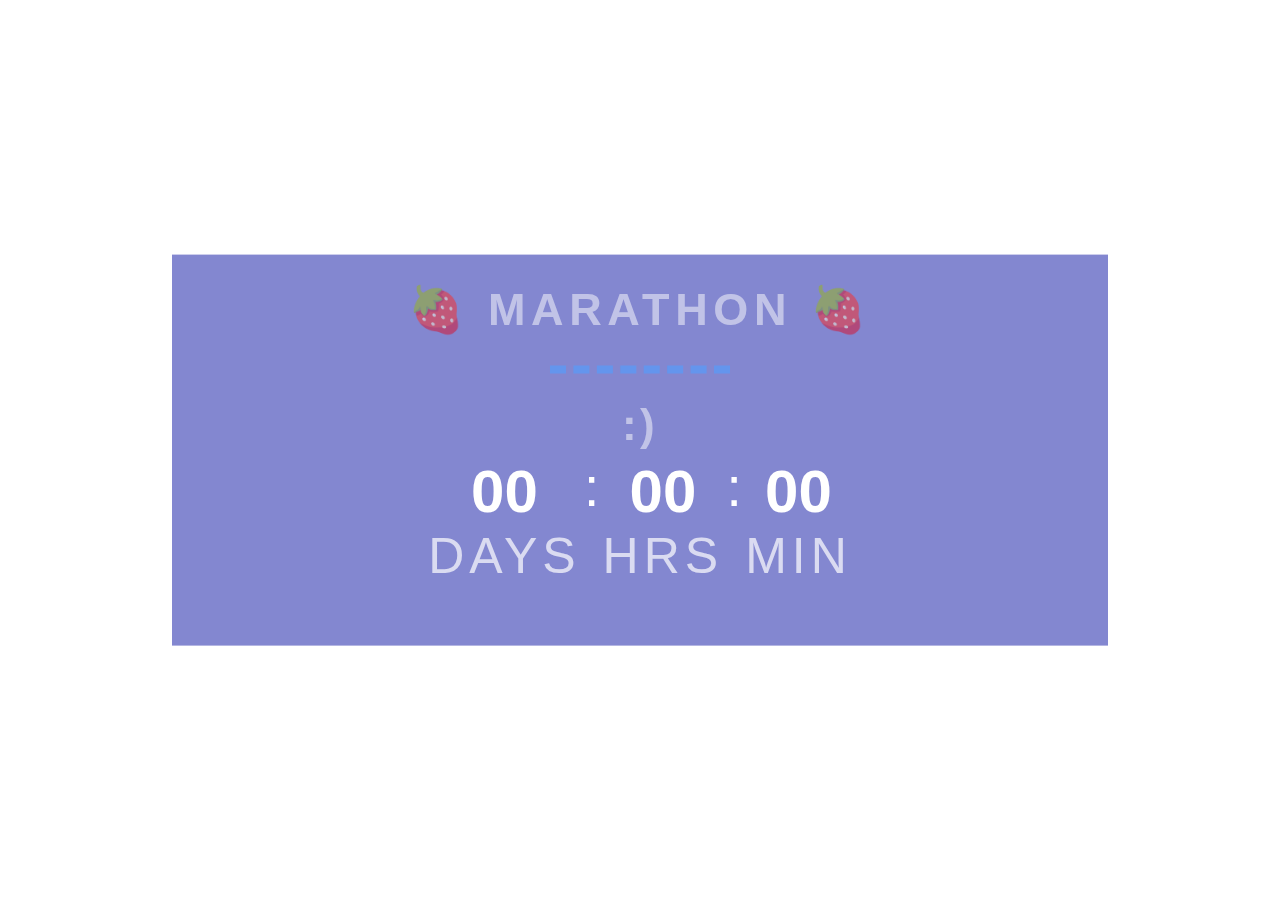
==== 1-timer-bare/index.html @ 1df601b2 "Putting up current basic code. The images don’t work and the jquery files given to me repeat in each" ====
<!doctype html>
<html lang="en">
<head>
  <meta charset="UTF-8">
  <title>Zoomers.xyz Work Marathons</title>

  <link rel="shortcut icon" href="img/favicon.png">
  <link type="text/css" href="css/jquerysctipttop.css" rel="stylesheet">
  <link type="text/css" href="css/jquery.countdown-v=1.0.0.0.css" rel="stylesheet">
</head>

<body>		  
  <script type="text/javascript">
  	var curr = new Date();
	var day = curr.getDate();
	var month = curr.getMonth() + 1;
  </script>
  <script type="text/javascript" src="js/jquery-1.11.1.min.js"></script>
  <script type="text/javascript" src="js/jquery.countdown.min.js"></script>
  
<script type="text/javascript">
function refreshAt(hours, minutes) {
    const now = new Date();
    const then = new Date();
    const dayUTC = new Date();

    if ( now.getUTCHours() > hours ||
       ( now.getUTCHours() == hours && now.getUTCMinutes() > minutes ) ) {
		then.setUTCDate( now.getUTCDate() + 1 );
    }

    then.setUTCHours(hours);
    then.setUTCMinutes(minutes);

    const timeout = (then.getTime() - now.getTime());
    setTimeout(function() { window.location.reload(true); }, timeout);
}
  </script>

<div id="content" class="center">
	<h1>🍓 Marathon 🍓</h1>	  
	  <div class="bottom-one"></div>	    

  <div class="timers primary-timers">
    <h3>:)</h3>
    <ul style="margin-top: 2.5px" id="zoomers-deux" class="timers">

	    <li>
		    <span class="days">00</span>
		    <p class="days_text">Days</p>
	    </li>
	
	    <li class="seperator">
		    :
	    </li>
	
	    <li>
		    <span class="hours">00</span>
		    <p class="hours_text">Hrs</p>
	    </li>
	
	    <li class="seperator">
		    :
	    </li>
	
	    <li>
		    <span class="minutes">00</span>
		    <p class="minutes_text">Min</p>
	    </li>
    </ul>

    <script type="text/javascript">
    $('#zoomers-deux').countdown( {
	    date: month + '/' + day + '/2020 17:00:00',
	    offset: -4,
	    day: 'Day',
	    days: 'Days'
	    } );
    </script>		
  </div>   
</div>
  <script type="text/javascript" src="js/jquery.backstretch.min.js"></script>

	<script type="text/javascript">
		  $.backstretch([
      "img/social-network/1.jpg"
    , "img/social-network/2.jpg"
    , "img/social-network/3.png"
	, "img/social-network/4.jpg"
	, "img/social-network/5.jpg"
	, "img/social-network/6.jpg"
	, "img/social-network/7.png"
	, "img/social-network/8.jpg"
	, "img/social-network/9.jpg"
	, "img/social-network/10.jpg"
	, "img/social-network/11.jpg"
	, "img/social-network/12.jpg"
	
  ], {duration: 20000, fade: 4000});
	</script>
	
	<script type="text/javascript">
		refreshAt( 9, 0 );
	</script>
</body>
</html>
---- 1-timer-bare/css/jquerysctipttop.css ----
#jquery-script-menu{position:absolute;height:90px;width:100%;top:0;left:0;border-top:5px solid #316594;background:#fff;-moz-box-shadow:0 2px 3px 0 rgba(0,0,0,.16);-webkit-box-shadow:0 2px 3px 0 rgba(0,0,0,.16);box-shadow:0 2px 3px 0 rgba(0,0,0,.16);z-index:999999;padding:10px 0;-webkit-box-sizing:content-box;-moz-box-sizing:content-box;box-sizing:content-box}.jquery-script-center{max-width:960px;margin:0 auto}.jquery-script-center ul{width:212px;float:left;line-height:45px;margin:0;padding:0;list-style:none}.jquery-script-center a{text-decoration:none}.jquery-script-ads{max-width:728px;height:90px;float:right}.jquery-script-clear{clear:both;height:0}#carbonads{display:block;overflow:hidden;max-width:728px;position:relative;font-size:22px;box-sizing:content-box}#carbonads>span{display:block}#carbonads a{color:#4078c0;text-decoration:none}#carbonads a:hover{color:#3664a3}.carbon-wrap{display:flex;align-items:center}.carbon-img{display:block;margin:0;line-height:1}.carbon-img img{display:block;height:90px;width:auto}.carbon-text{display:block;padding:0 1em;line-height:1.35;text-align:left}.carbon-poweredby{display:block;position:absolute;bottom:0;right:0;padding:6px 10px;text-align:center;text-transform:uppercase;letter-spacing:.5px;font-weight:600;font-size:8px;border-top-left-radius:4px;line-height:1;color:#aaa!important}@media only screen and (min-width:320px) and (max-width:759px){.carbon-text{font-size:14px}}@media only screen and (max-width:1023px){.jquery-script-ads{display:none}}
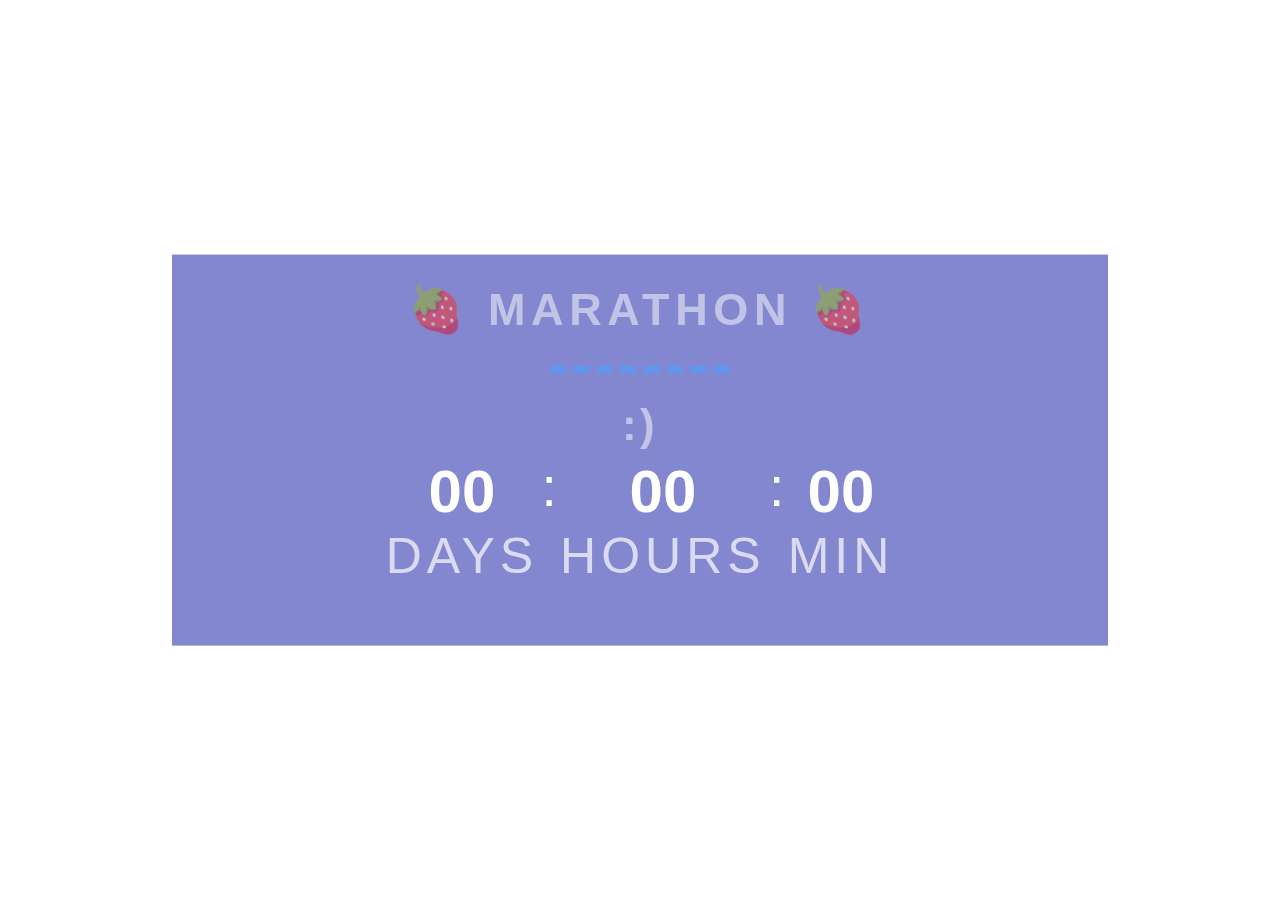
==== commit 45979265: "Using one set of the common files. Properly linking to external font and images. Moved almost all JS" ====
--- a/1-timer-bare/index.html
+++ b/1-timer-bare/index.html
@@ -3,40 +3,21 @@
 <head>
   <meta charset="UTF-8">
   <title>Zoomers.xyz Work Marathons</title>
-
-  <link rel="shortcut icon" href="img/favicon.png">
-  <link type="text/css" href="css/jquerysctipttop.css" rel="stylesheet">
-  <link type="text/css" href="css/jquery.countdown-v=1.0.0.0.css" rel="stylesheet">
+  <link rel="shortcut icon" href="../img/favicon.png">
+  
+  <link type="text/css" href="../assets/css/jquerysctipttop.css" rel="stylesheet">
+  
+  <link type="text/css" href="../assets/css/base.css" rel="stylesheet">
+  <link type="text/css" href="css/base.css" rel="stylesheet">
 </head>
 
-<body>		  
-  <script type="text/javascript">
-  	var curr = new Date();
-	var day = curr.getDate();
-	var month = curr.getMonth() + 1;
-  </script>
-  <script type="text/javascript" src="js/jquery-1.11.1.min.js"></script>
-  <script type="text/javascript" src="js/jquery.countdown.min.js"></script>
+<body> 
+  <script type="text/javascript" src="../assets/js/jquery-1.11.1.min.js"></script>
+  <script type="text/javascript" src="../assets/js/jquery.countdown.min.js"></script>
+  <script type="text/javascript" src="../assets/js/jquery.backstretch.min.js"></script>
   
-<script type="text/javascript">
-function refreshAt(hours, minutes) {
-    const now = new Date();
-    const then = new Date();
-    const dayUTC = new Date();
-
-    if ( now.getUTCHours() > hours ||
-       ( now.getUTCHours() == hours && now.getUTCMinutes() > minutes ) ) {
-		then.setUTCDate( now.getUTCDate() + 1 );
-    }
-
-    then.setUTCHours(hours);
-    then.setUTCMinutes(minutes);
-
-    const timeout = (then.getTime() - now.getTime());
-    setTimeout(function() { window.location.reload(true); }, timeout);
-}
-  </script>
-
+  <script type="text/javascript" src="../assets/js/extra-z.js"></script>
+  
 <div id="content" class="center">
 	<h1>🍓 Marathon 🍓</h1>	  
 	  <div class="bottom-one"></div>	    
@@ -56,7 +37,7 @@
 	
 	    <li>
 		    <span class="hours">00</span>
-		    <p class="hours_text">Hrs</p>
+		    <p class="hours_text">Hours</p>
 	    </li>
 	
 	    <li class="seperator">
@@ -79,28 +60,7 @@
     </script>		
   </div>   
 </div>
-  <script type="text/javascript" src="js/jquery.backstretch.min.js"></script>
 
-	<script type="text/javascript">
-		  $.backstretch([
-      "img/social-network/1.jpg"
-    , "img/social-network/2.jpg"
-    , "img/social-network/3.png"
-	, "img/social-network/4.jpg"
-	, "img/social-network/5.jpg"
-	, "img/social-network/6.jpg"
-	, "img/social-network/7.png"
-	, "img/social-network/8.jpg"
-	, "img/social-network/9.jpg"
-	, "img/social-network/10.jpg"
-	, "img/social-network/11.jpg"
-	, "img/social-network/12.jpg"
-	
-  ], {duration: 20000, fade: 4000});
-	</script>
-	
-	<script type="text/javascript">
-		refreshAt( 9, 0 );
-	</script>
 </body>
+
 </html>
--- a/assets/css/jquerysctipttop.css
+++ b/assets/css/jquerysctipttop.css
@@ -0,0 +1 @@
+#jquery-script-menu{position:absolute;height:90px;width:100%;top:0;left:0;border-top:5px solid #316594;background:#fff;-moz-box-shadow:0 2px 3px 0 rgba(0,0,0,.16);-webkit-box-shadow:0 2px 3px 0 rgba(0,0,0,.16);box-shadow:0 2px 3px 0 rgba(0,0,0,.16);z-index:999999;padding:10px 0;-webkit-box-sizing:content-box;-moz-box-sizing:content-box;box-sizing:content-box}.jquery-script-center{max-width:960px;margin:0 auto}.jquery-script-center ul{width:212px;float:left;line-height:45px;margin:0;padding:0;list-style:none}.jquery-script-center a{text-decoration:none}.jquery-script-ads{max-width:728px;height:90px;float:right}.jquery-script-clear{clear:both;height:0}#carbonads{display:block;overflow:hidden;max-width:728px;position:relative;font-size:22px;box-sizing:content-box}#carbonads>span{display:block}#carbonads a{color:#4078c0;text-decoration:none}#carbonads a:hover{color:#3664a3}.carbon-wrap{display:flex;align-items:center}.carbon-img{display:block;margin:0;line-height:1}.carbon-img img{display:block;height:90px;width:auto}.carbon-text{display:block;padding:0 1em;line-height:1.35;text-align:left}.carbon-poweredby{display:block;position:absolute;bottom:0;right:0;padding:6px 10px;text-align:center;text-transform:uppercase;letter-spacing:.5px;font-weight:600;font-size:8px;border-top-left-radius:4px;line-height:1;color:#aaa!important}@media only screen and (min-width:320px) and (max-width:759px){.carbon-text{font-size:14px}}@media only screen and (max-width:1023px){.jquery-script-ads{display:none}}--- a/assets/css/base.css
+++ b/assets/css/base.css
@@ -0,0 +1,232 @@
+/* Initial, Utilities */
+
+@import url("https://fonts.googleapis.com/css?family=Open+Sans:300,400");
+body {
+ margin-top:  0px;
+}
+
+.vertical-center {
+  margin: 0;
+  position: absolute;
+  top: 50%;
+  -ms-transform: translateY(-50%);
+  transform: translateY(-50%);
+}
+
+.center {
+  margin: 0;
+  position: absolute;
+  top: 50%;
+  left: 50%;
+  -ms-transform: translate(-50%, -50%);
+  transform: translate(-50%, -50%);
+}
+
+
+/* 
+Initial
+ */
+ 
+div#content {
+	width: 70%;
+	margin: 0 auto;
+	padding: 20px;
+	
+	/*background: #4F54BC;*/
+	background: rgba( 79, 84, 188, 70% );	
+	color: white;
+	font: normal 12px 'Open Sans', sans-serif;
+}
+
+p.days_text, p.hours_text, p.minutes_text, p.seconds_text {
+	margin-top: 5px;
+	margin-bottom: 1px;
+}
+
+
+/* Spacing and borders/lines */
+
+div.top-one {
+	width:  27.5%;	
+	margin: 0px auto;
+	
+	margin-top: 10px;
+	margin-bottom:  15px;
+	border-top: 3px dashed #6495ED;
+}
+
+div.bottom-one {
+	width: 20%;	
+	margin: 0px auto;
+	
+	margin-top: 25px;
+	margin-bottom:  25px;
+	border-top: 8px dashed #6495ED;
+}
+
+div.mid-one {
+	width:  1%;	
+	margin: 40px;
+}
+
+div.big-mid-one {
+	width:  1%;	
+	margin: 75px;
+}
+
+
+div.top-title-one {
+	width:  1%;	
+	margin: 15px;
+}
+
+/* [Text] Headers */
+
+h1, h2, h3, h4, h5, h6 {
+	top: 2.5em;
+    color: #FFF;
+    opacity: .5;
+	font-family: Helvetica,Roboto,Oxygen-Sans,Ubuntu,Cantarell,sans-serif;
+    width: 100%;
+    text-align: center;
+	
+	font-weight: 550;
+	line-height: 1.2;
+	letter-spacing: .075em;
+
+	margin-block-end: 2px;
+	margin-top: 3px;
+}
+
+h1 {	
+    font-size: 45px;
+    font-weight: 700;
+		
+    letter-spacing: .125em;
+    line-height: 1.4;
+	
+	text-transform: uppercase;
+	
+	margin-block-end: 30px;
+		
+	margin-bottom: 5px;
+}
+
+h2 {	
+    font-size: 35px;    
+	font-style:  oblique;
+}
+
+h3 {
+    font-size: 44px;
+	
+	margin-block-end: 7px;
+	margin-top: 10px;
+}
+
+h4 {	
+    font-size: 38px;
+	
+	margin-block-end: 5px;
+	margin-top: 5px;
+}
+
+h6 {
+    font-size: 26px;
+	font-weight: 700;  	
+	
+    text-transform: uppercase;
+}
+
+h5 {
+    font-size: 24px
+	    
+    text-transform: capitalize;	
+}
+
+
+/* Default ul, li, and children */
+
+div.primary-timers ul, div.secondary-timers ul {
+	list-style: none;
+	margin: 40px 0;
+	padding: 0;
+	display: block;
+	text-align: center;
+	font-family: Helvetica,Roboto,Oxygen-Sans,Ubuntu,Cantarell,sans-serif;
+}
+
+div.primary-timers ul li, div.secondary-timers ul li {
+	display: inline-block;
+}
+
+div.primary-timers ul li span, div.secondary-timers ul li span {
+	font-weight: bold;
+}
+div.primary-timers ul li.seperator, div.secondary-timers ul li.seperator {
+	vertical-align: top;
+}
+
+div.primary-timers ul li p, div.secondary-timers ul li p {
+	color: rgba(255,255,255,.7);
+	text-transform: uppercase;
+	
+	letter-spacing: .1em;
+}
+
+/* Main timers */
+
+div.primary-timers ul li span {
+	font-size: 60px;
+	line-height: 60px;
+}
+div.primary-timers ul li.seperator {
+	font-size: 55px;
+	line-height: 50px;
+}
+div.primary-timers ul li p {
+	font-size: 50px;
+}
+
+div.primary-timers h3 {
+	margin-block-end: 10px;
+}
+
+
+/* Smaller timers */
+
+div.secondary-timers ul li span {
+	font-weight: bold;
+	font-size: 40px;
+	line-height: 40px;
+
+}
+div.secondary-timers ul li.seperator {
+	font-size: 40px;	
+	line-height: 30px;
+}
+div.secondary-timers ul li p {
+	font-size: 40px;
+}
+
+div.secondary-timers h4 {
+	margin-block-end: 10px;
+}
+
+
+/* Extras */
+div.centered {	
+	text-align: center;
+	margin: 0px auto;
+	font-size: 24px;
+}
+
+div.centered ul {
+	margin-top: 5px;
+	list-style: none;
+}
+
+div.centered ul li {
+	margin: 8px;
+}
+
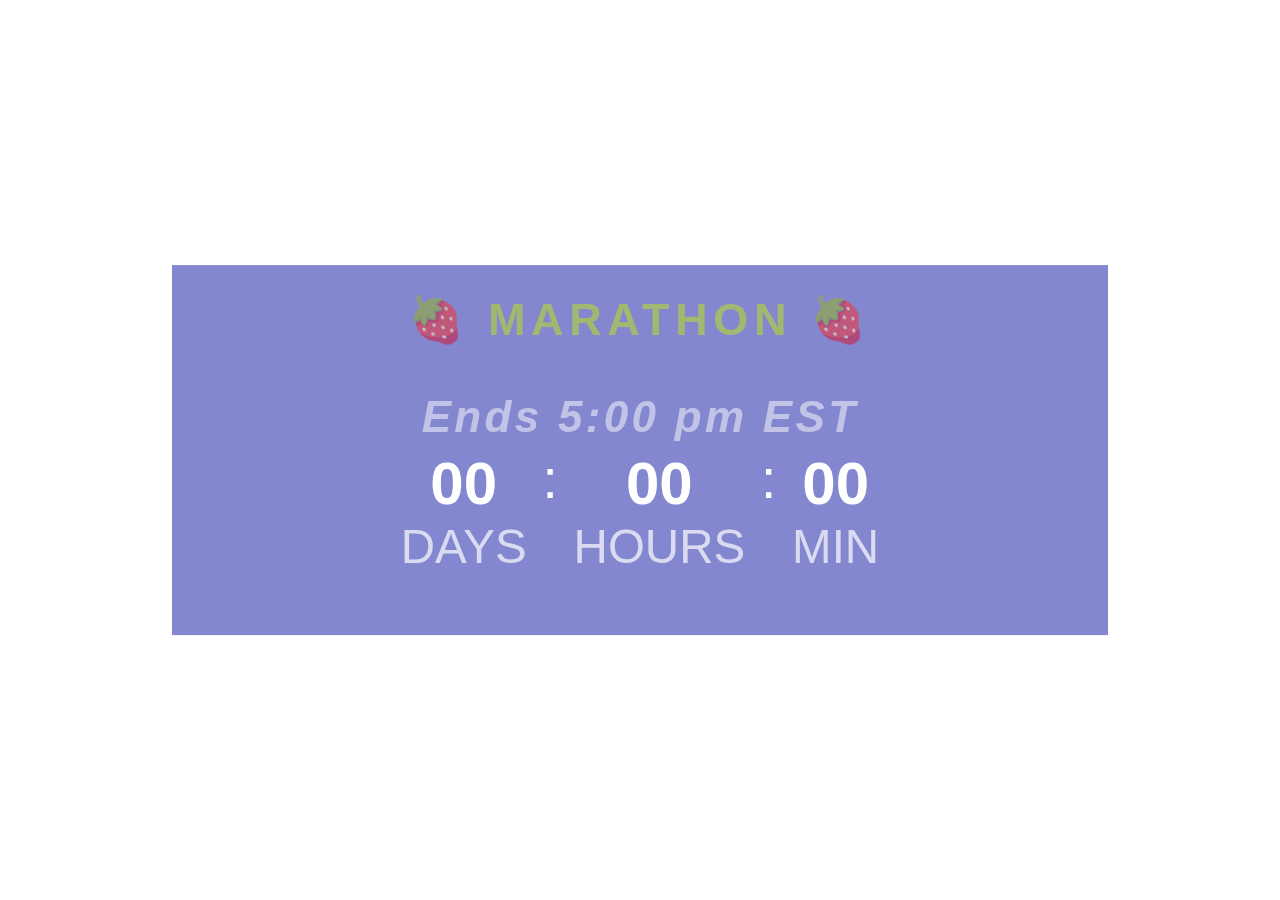
==== commit 5dedfb50: "Minor visual changes. Mostly CSS." ====
--- a/1-timer-bare/index.html
+++ b/1-timer-bare/index.html
@@ -19,11 +19,12 @@
   <script type="text/javascript" src="../assets/js/extra-z.js"></script>
   
 <div id="content" class="center">
-	<h1>🍓 Marathon 🍓</h1>	  
-	  <div class="bottom-one"></div>	    
+	<h1>🍓 Marathon 🍓</h1>	
+	
+	<div class="mid-one"></div>
 
   <div class="timers primary-timers">
-    <h3>:)</h3>
+    <h3>Ends 5:00 pm EST</h3>
     <ul style="margin-top: 2.5px" id="zoomers-deux" class="timers">
 
 	    <li>
--- a/assets/css/base.css
+++ b/assets/css/base.css
@@ -56,12 +56,12 @@
 }
 
 div.bottom-one {
-	width: 20%;	
+	width: 15%;	
 	margin: 0px auto;
 	
 	margin-top: 25px;
 	margin-bottom:  25px;
-	border-top: 8px dashed #6495ED;
+	border-top: 5px dashed #6495ED;
 }
 
 div.mid-one {
@@ -98,7 +98,9 @@
 	margin-top: 3px;
 }
 
-h1 {	
+h1 {
+	color: #BCE812;
+	
     font-size: 45px;
     font-weight: 700;
 		
@@ -168,10 +170,10 @@
 }
 
 div.primary-timers ul li p, div.secondary-timers ul li p {
-	color: rgba(255,255,255,.7);
+	color: rgba( 255, 255, 255, 70% );
 	text-transform: uppercase;
-	
-	letter-spacing: .1em;
+	padding: 0px 12.5px;
+	/*letter-spacing: .1em;*/
 }
 
 /* Main timers */
@@ -185,7 +187,7 @@
 	line-height: 50px;
 }
 div.primary-timers ul li p {
-	font-size: 50px;
+	font-size: 47.5px;
 }
 
 div.primary-timers h3 {
--- a/1-timer-bare/css/base.css
+++ b/1-timer-bare/css/base.css
@@ -0,0 +1,3 @@
+h3 {
+  font-style: oblique;
+}
